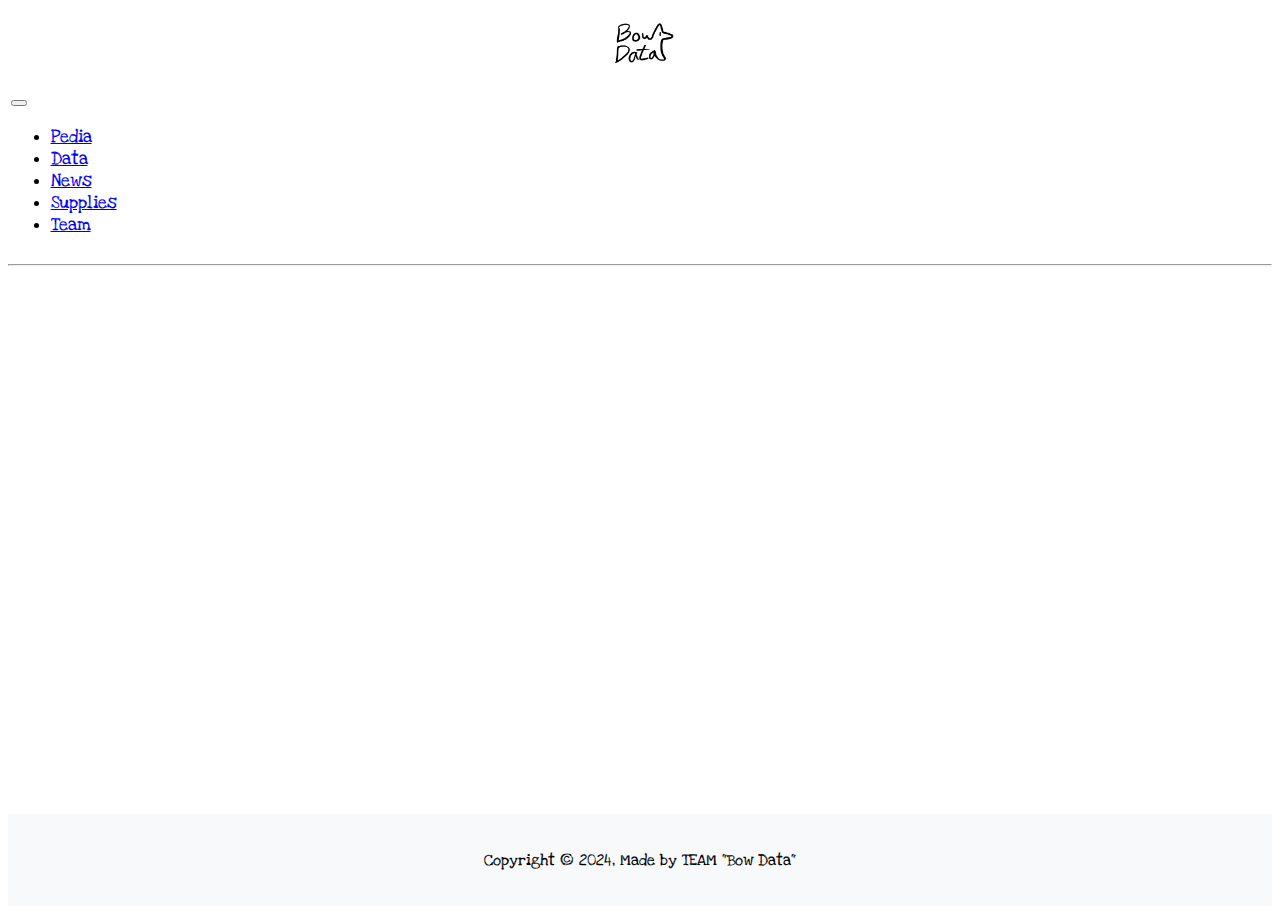
==== index.html @ 85f36483 "수정한수정파일" ====
<!DOCTYPE html>
<html lang="en">

<head>
  <meta charset="UTF-8">
  <meta http-equiv="X-UA-Compatible" content="IE=edge">
  <meta name="viewport" content="width=device-width, initial-scale=1.0">
  <title>Bow Data</title>
  <link href="https://cdn.jsdelivr.net/npm/bootstrap@5.0.1/dist/css/bootstrap.min.css" rel="stylesheet"
    integrity="sha384-+0n0xVW2eSR5OomGNYDnhzAbDsOXxcvSN1TPprVMTNDbiYZCxYbOOl7+AMvyTG2x" crossorigin="anonymous">
  <link rel="stylesheet" href="/index-style.css">
  <script src="/slideshow.js"></script>
  <link rel="preconnect" href="https://fonts.googleapis.com">
  <link rel="preconnect" href="https://fonts.gstatic.com" crossorigin>
  <link href="https://fonts.googleapis.com/css2?family=Love+Ya+Like+A+Sister&display=swap" rel="stylesheet">
</head>

<body>
  <header>
    <nav class="navbar navbar-light bg-white" style="padding: 0.5%;">
      <div class="container" style="display: block; text-align: center;">
        <a class='navbar-brand' href='/'>
          <img src="/img/bowdatalogo.png" alt="bowdatalogo" width="90">
        </a>
      </div>
    </nav>
    <nav class="navbar navbar-expand-lg navbar-light bg-white" style="padding: 0.2%;">
      <div class="container-fluid">
        <button class="navbar-toggler" type="button" data-bs-toggle="collapse"
          data-bs-target="#navbarSupportedContent" aria-controls="navbarSupportedContent" aria-expanded="false"
          aria-label="Toggle navigation">
          <span class="navbar-toggler-icon"></span>
        </button>
        <div class="collapse navbar-collapse" id="navbarSupportedContent"
          style="font-family: 'Love Ya Like A Sister', cursive; font-size: 1.1em;">
          <ul class="navbar-nav justify-content-center" style="width: 100%;">
            <li class="nav-item">
              <a aria-current='page' class='nav-link active' href='pedia.html'>Pedia</a> <!-- 견종별 소개 및 특징 설명하는 페이지 -->
            </li>
            <li class="nav-item">
              <a aria-current='page' class='nav-link active' href='data.html'>Data</a> <!-- 강아지 관련 상식 페이지 -->
            </li>
            <li class="nav-item">
              <a aria-current='page' class='nav-link active' href='news.html'>News</a> <!-- 강아지 관련 뉴스 페이지 -->
            </li>
            <li class="nav-item">
              <a aria-current='page' class='nav-link active' href='supplies.html'>Supplies</a> <!-- 강아지 용품 추천 페이지 -->
            </li>
            <li class="nav-item">
              <a aria-current='page' class='nav-link active' href='team.html'>Team</a> <!-- 팀 프로젝트 및 팀원 소개 페이지-->
            </li>
          </ul>
        </div>
      </div>
    </nav>
    <hr>
  </header>

  <section id="index-main">
    <div class="container">
      <div class="slideshow-container">
        <div class="mySlides fade">
          <img src="/img/homehome.png" class="img-fluid">
          <div class="main-text">
            <h1>Bow Data</h1>
            <hr>
            <p>Bow Data에서는 강아지의 종류 및 특징, 관련 상식, 최신 뉴스, 강아지 용품 추천 등 강아지와 관련된 유용한 정보들을 제공합니다.</p>
            <p>Pedia, Data, News, Supplies, Team 페이지가 있습니다.</p>
            <hr class="diff">
          </div>
        </div>
        <div class="mySlides fade">
          <img src="/img/pediahome.jpg" class="img-fluid">
          <div class="main-text">
            <h1>Pedia </h1>
            <hr>
            <p>강아지의 종류를 소개하고 특징에 대해 설명하는 페이지입니다.</p>
            <p>강아지라는 종에 관한 다양한 정보를 얻을 수 있습니다.</p>
            <hr class="diff">
          </div>
        </div>
        <div class="mySlides fade">
          <img src="/img/datahome.png" class="img-fluid">
          <div class="main-text">
            <h1>Data </h1>
            <hr>
            <p>강아지와 관련된 상식에 대해 설명하는 페이지입니다.</p>
            <p>강아지를 키우거나 함께 있을 때 유용할 정보들을 얻을 수 있습니다.</p>
            <hr class="diff">
          </div>
        </div>
        <div class="mySlides fade">
          <img src="/img/newshome.png" class="img-fluid">
          <div class="main-text">
            <h1>News </h1>
            <hr>
            <p>강아지와 관련된 최신 뉴스를 알려주는 페이지입니다.</p>
            <p>요즘 이슈가 되고 있는 강아지 관련 뉴스는 어떤 것들이 있는지 알 수 있습니다.</p>
            <hr class="diff">
          </div>
        </div>
        <div class="mySlides fade">
          <img src="/img/supplieshome.jpg" class="img-fluid">
          <div class="main-text">
            <h1>Supplies </h1>
            <hr>
            <p>강아지와 관련된 용품을 추천하는 페이지입니다.</p>
            <p>품질이 좋거나 기발하거나 유용하는 등 강아지와 관련된 용품들에 관한 정보를 얻을 수 있습니다.</p>
            <hr class="diff">
          </div>
        </div>
        <div class="mySlides fade">
          <img src="/img/teamhome.png" class="img-fluid">
          <div class="main-text">
            <h1>Team </h1>
            <hr>
            <p>팀 Bow Data와 그 팀원들에 대해 소개하는 페이지입니다.</p>
            <p>팀 프로젝트에서 각 팀원들이 맡은 역할과 관련 정보들, 프로젝트 진행 흐름 등을 알 수 있습니다.</p>
            <hr class="diff">
          </div>
        </div>
      </div>
    </div>
  </section>

  <footer>
    <p>
      Copyright &copy; 2024, Made by TEAM "Bow Data"<br>
    </p>
  </footer>

  <script src="https://cdn.jsdelivr.net/npm/bootstrap@5.0.1/dist/js/bootstrap.bundle.min.js"
    integrity="sha384-gtEjrD/SeCtmISkJkNUaaKMoLD0//ElJ19smozuHV6z3Iehds+3Ulb9Bn9Plx0x4"
    crossorigin="anonymous"></script>
</body>

</html>
---- index-style.css ----
body {
  font-family: 'Love Ya Like A Sister', cursive;
}

.slideshow-container {
  position: relative;
  width: 100%;
  height: 500px;
  overflow: hidden;
}

.mySlides {
  display: block;
  position: absolute;
  width: 100%;
  height: 100%;
  left: 0;
  top: 0;
}

.fade {
  opacity: 0;
  transition: opacity 0.5s ease-in-out;
}

.fade.active {
  opacity: 1;
}

.mySlides.active {
  display: block;
  opacity: 1;
}

.main-text {
  position: absolute;
  top: 50%;
  left: 50%;
  transform: translate(-50%, -50%);
  text-align: center;
  color: #fff;
  width: 80%;
  max-width: 600px;
}

.main-text h1 {
  font-size: 2.5em;
}

.main-text p {
  font-size: 1.1em;
}

.mySlides img {
  width: 100%; 
  height: auto; 
}

footer {
  text-align: center;
  margin-top: 40px;
  padding: 20px 0;
  background-color: #f8f9fa;
}
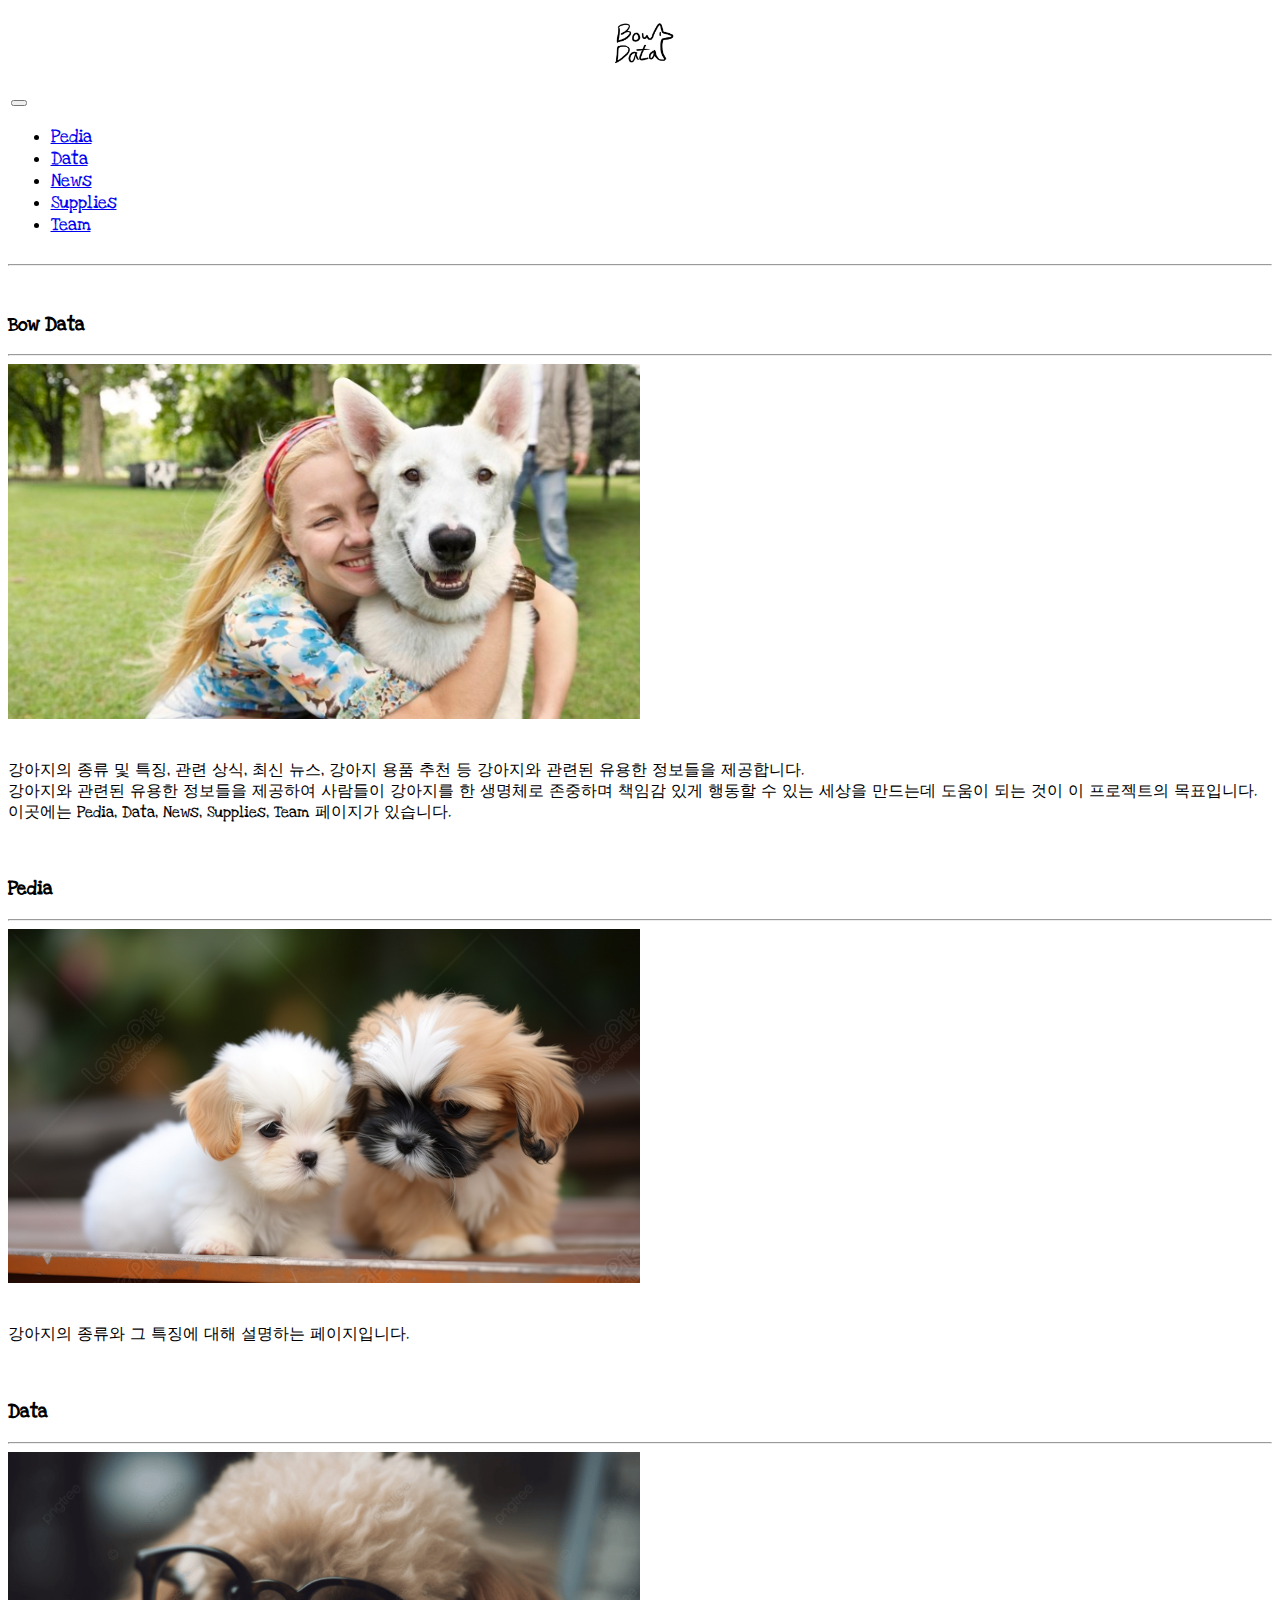
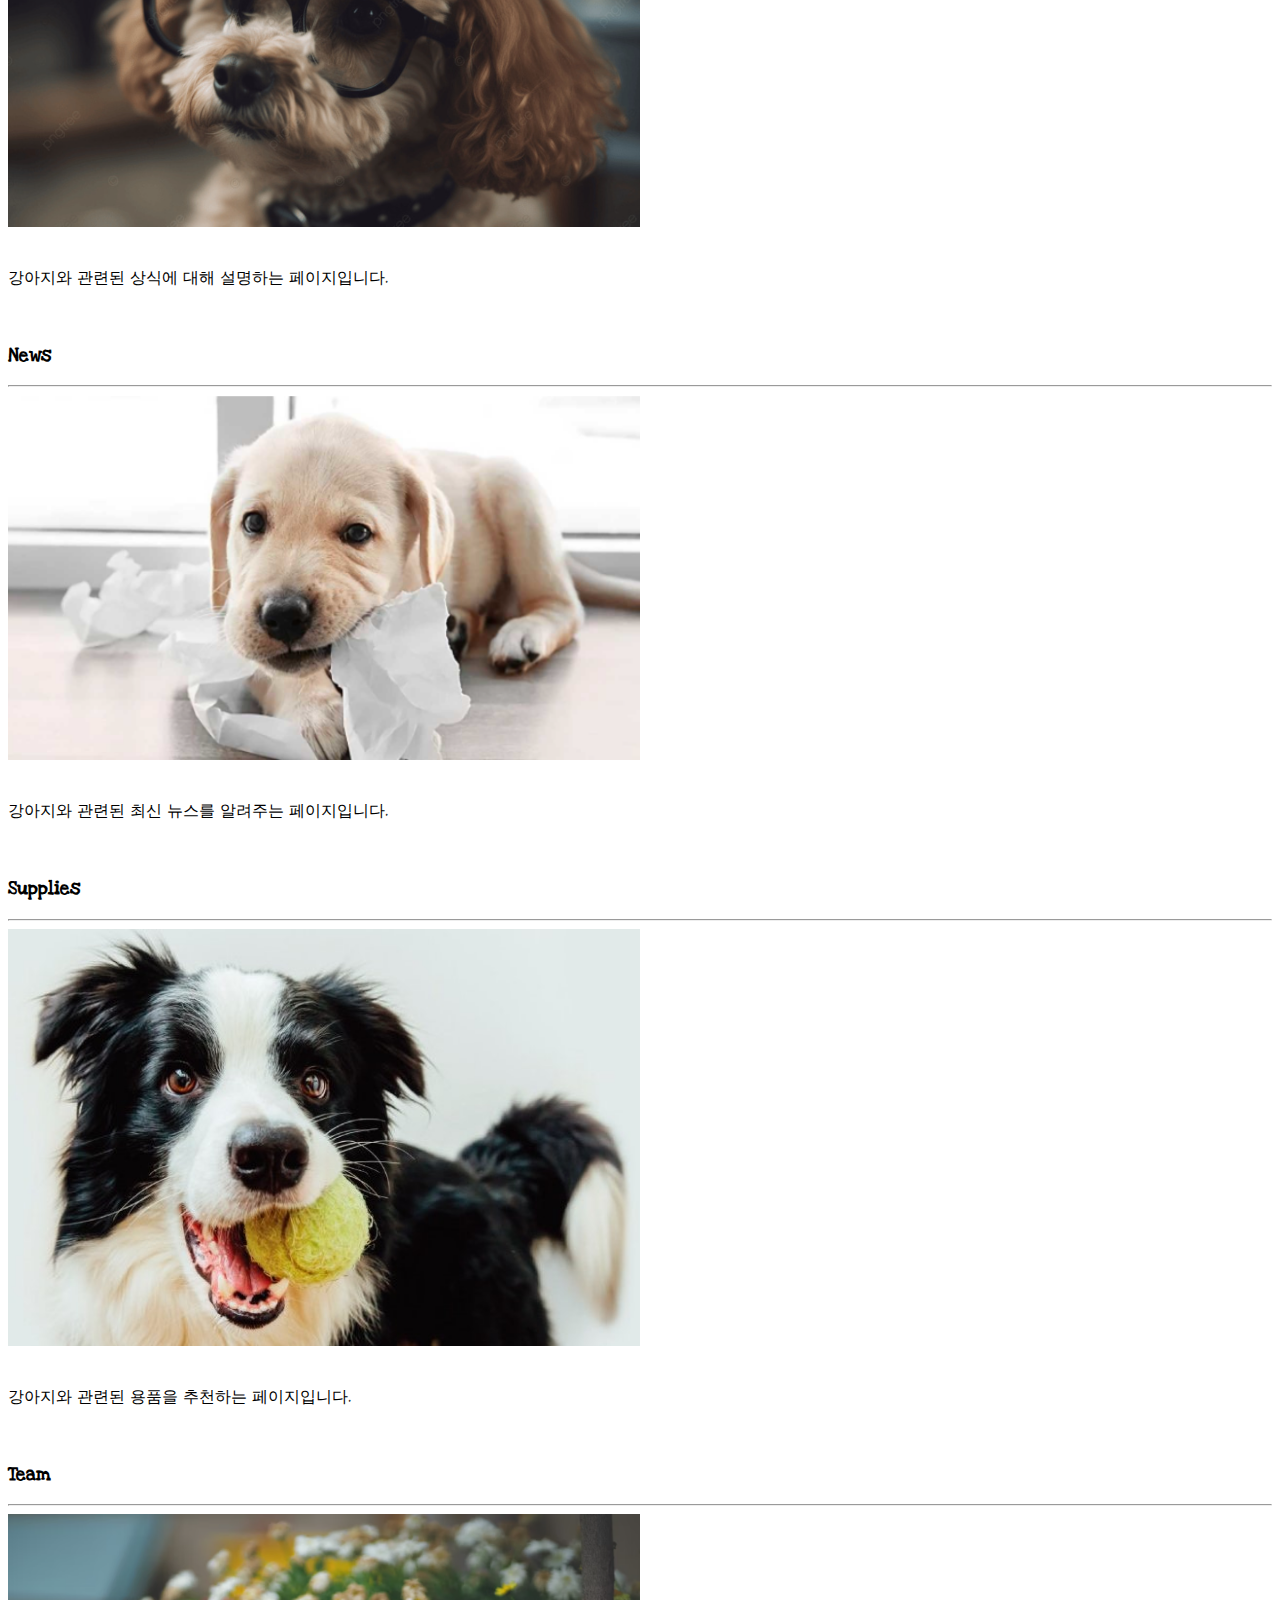
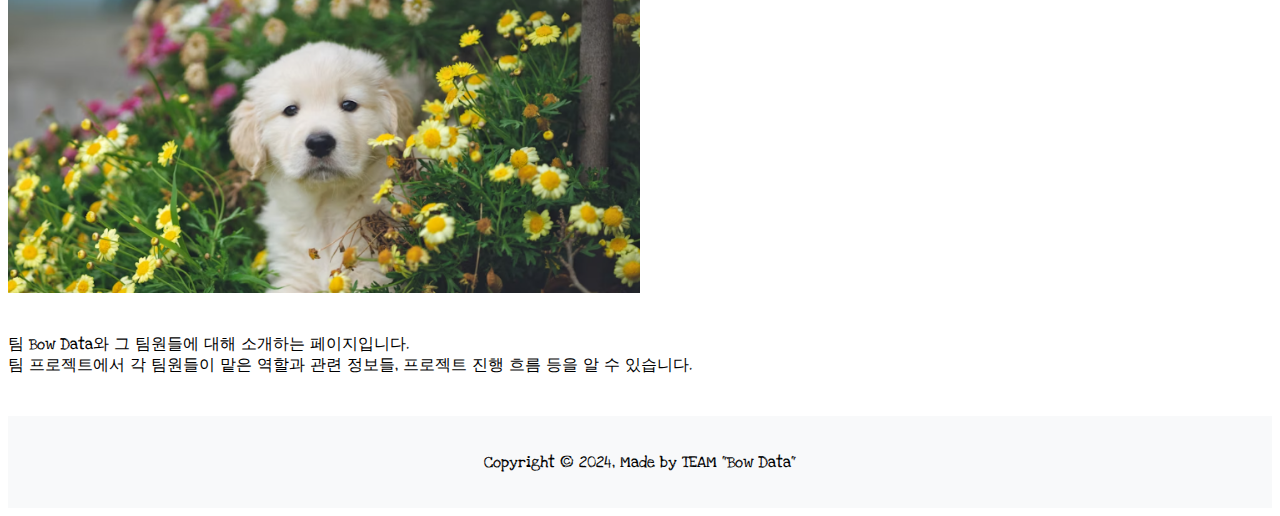
==== commit 41091f6a: "Co-authored-by: 박윤지 <gudrhkdvps07@users.noreply.github.com> Co-authored-by: hellovkd <hellovkd@users" ====
--- a/index.html
+++ b/index.html
@@ -8,8 +8,7 @@
   <title>Bow Data</title>
   <link href="https://cdn.jsdelivr.net/npm/bootstrap@5.0.1/dist/css/bootstrap.min.css" rel="stylesheet"
     integrity="sha384-+0n0xVW2eSR5OomGNYDnhzAbDsOXxcvSN1TPprVMTNDbiYZCxYbOOl7+AMvyTG2x" crossorigin="anonymous">
-  <link rel="stylesheet" href="/index-style.css">
-  <script src="/slideshow.js"></script>
+  <link rel="stylesheet" href="css/index-style.css">
   <link rel="preconnect" href="https://fonts.googleapis.com">
   <link rel="preconnect" href="https://fonts.gstatic.com" crossorigin>
   <link href="https://fonts.googleapis.com/css2?family=Love+Ya+Like+A+Sister&display=swap" rel="stylesheet">
@@ -56,82 +55,61 @@
     <hr>
   </header>
 
-  <section id="index-main">
-    <div class="container">
-      <div class="slideshow-container">
-        <div class="mySlides fade">
-          <img src="/img/homehome.png" class="img-fluid">
-          <div class="main-text">
-            <h1>Bow Data</h1>
-            <hr>
-            <p>Bow Data에서는 강아지의 종류 및 특징, 관련 상식, 최신 뉴스, 강아지 용품 추천 등 강아지와 관련된 유용한 정보들을 제공합니다.</p>
-            <p>Pedia, Data, News, Supplies, Team 페이지가 있습니다.</p>
-            <hr class="diff">
-          </div>
-        </div>
-        <div class="mySlides fade">
-          <img src="/img/pediahome.jpg" class="img-fluid">
-          <div class="main-text">
-            <h1>Pedia </h1>
-            <hr>
-            <p>강아지의 종류를 소개하고 특징에 대해 설명하는 페이지입니다.</p>
-            <p>강아지라는 종에 관한 다양한 정보를 얻을 수 있습니다.</p>
-            <hr class="diff">
-          </div>
-        </div>
-        <div class="mySlides fade">
-          <img src="/img/datahome.png" class="img-fluid">
-          <div class="main-text">
-            <h1>Data </h1>
-            <hr>
-            <p>강아지와 관련된 상식에 대해 설명하는 페이지입니다.</p>
-            <p>강아지를 키우거나 함께 있을 때 유용할 정보들을 얻을 수 있습니다.</p>
-            <hr class="diff">
-          </div>
-        </div>
-        <div class="mySlides fade">
-          <img src="/img/newshome.png" class="img-fluid">
-          <div class="main-text">
-            <h1>News </h1>
-            <hr>
-            <p>강아지와 관련된 최신 뉴스를 알려주는 페이지입니다.</p>
-            <p>요즘 이슈가 되고 있는 강아지 관련 뉴스는 어떤 것들이 있는지 알 수 있습니다.</p>
-            <hr class="diff">
-          </div>
-        </div>
-        <div class="mySlides fade">
-          <img src="/img/supplieshome.jpg" class="img-fluid">
-          <div class="main-text">
-            <h1>Supplies </h1>
-            <hr>
-            <p>강아지와 관련된 용품을 추천하는 페이지입니다.</p>
-            <p>품질이 좋거나 기발하거나 유용하는 등 강아지와 관련된 용품들에 관한 정보를 얻을 수 있습니다.</p>
-            <hr class="diff">
-          </div>
-        </div>
-        <div class="mySlides fade">
-          <img src="/img/teamhome.png" class="img-fluid">
-          <div class="main-text">
-            <h1>Team </h1>
-            <hr>
-            <p>팀 Bow Data와 그 팀원들에 대해 소개하는 페이지입니다.</p>
-            <p>팀 프로젝트에서 각 팀원들이 맡은 역할과 관련 정보들, 프로젝트 진행 흐름 등을 알 수 있습니다.</p>
-            <hr class="diff">
-          </div>
-        </div>
+  <body>
+    <section class="main">
+      <div class="container">
+        <br>
+
+        <h3>Bow Data</h3>
+        <hr />
+        <img src="/img/homehome.png" alt="Bow Data" width="50%" style="margin-bottom: 20px;" />
+        <p>강아지의 종류 및 특징, 관련 상식, 최신 뉴스, 강아지 용품 추천 등 강아지와 관련된 유용한 정보들을 제공합니다.
+        <br>
+        강아지와 관련된 유용한 정보들을 제공하여 사람들이 강아지를 한 생명체로 존중하며 책임감 있게 행동할 수 있는 세상을 만드는데 도움이 되는 것이 이 프로젝트의 목표입니다.
+        <br>
+        이곳에는 Pedia, Data, News, Supplies, Team 페이지가 있습니다.
+        </p>
+        <br>
+
+        <h3>Pedia</h3>
+        <hr />
+        <img src="/img/pediahome.jpg" alt="Pedia" width="50%" style="margin-bottom: 20px;" />
+        <p>강아지의 종류와 그 특징에 대해 설명하는 페이지입니다.</p>
+        <br>
+
+        <h3>Data</h3>
+        <hr />
+        <img src="/img/datahome.png" alt="Data" width="50%" style="margin-bottom: 20px;" />
+        <p>강아지와 관련된 상식에 대해 설명하는 페이지입니다.</p>
+        <br>
+
+        <h3>News</h3>
+        <hr />
+        <img src="/img/newshome.png" alt="News" width="50%" style="margin-bottom: 20px;" />
+        <p>강아지와 관련된 최신 뉴스를 알려주는 페이지입니다.</p>
+        <br>
+
+        <h3>Supplies</h3>
+        <hr />
+        <img src="/img/supplieshome.jpg" alt="Supplies" width="50%" style="margin-bottom: 20px;" />
+        <p>강아지와 관련된 용품을 추천하는 페이지입니다.</p>
+        <br>
+
+        <h3>Team</h3>
+        <hr />
+        <img src="/img/teamhome.png" alt="Team" width="50%" style="margin-bottom: 20px;" />
+        <p>팀 Bow Data와 그 팀원들에 대해 소개하는 페이지입니다.
+        <br>
+        팀 프로젝트에서 각 팀원들이 맡은 역할과 관련 정보들, 프로젝트 진행 흐름 등을 알 수 있습니다.
+        </p>
+
       </div>
-    </div>
-  </section>
+    </section>
 
-  <footer>
-    <p>
-      Copyright &copy; 2024, Made by TEAM "Bow Data"<br>
-    </p>
-  </footer>
+    <footer>
+      <p>Copyright &copy; 2024, Made by TEAM "Bow Data"<br></p>
+    </footer>
 
-  <script src="https://cdn.jsdelivr.net/npm/bootstrap@5.0.1/dist/js/bootstrap.bundle.min.js"
-    integrity="sha384-gtEjrD/SeCtmISkJkNUaaKMoLD0//ElJ19smozuHV6z3Iehds+3Ulb9Bn9Plx0x4"
-    crossorigin="anonymous"></script>
-</body>
-
+    <script src="https://cdn.jsdelivr.net/npm/bootstrap@5.0.1/dist/js/bootstrap.bundle.min.js" integrity="sha384-gtEjrD/SeCtmISkJkNUaaKMoLD0//ElJ19smozuHV6z3Iehds+3Ulb9Bn9Plx0x4" crossorigin="anonymous"></script>
+  </body>
 </html>--- a/css/index-style.css
+++ b/css/index-style.css
@@ -0,0 +1,10 @@
+body {
+  font-family: 'Love Ya Like A Sister', cursive;
+}
+
+footer {
+  text-align: center;
+  margin-top: 40px;
+  padding: 20px 0;
+  background-color: #f8f9fa;
+}
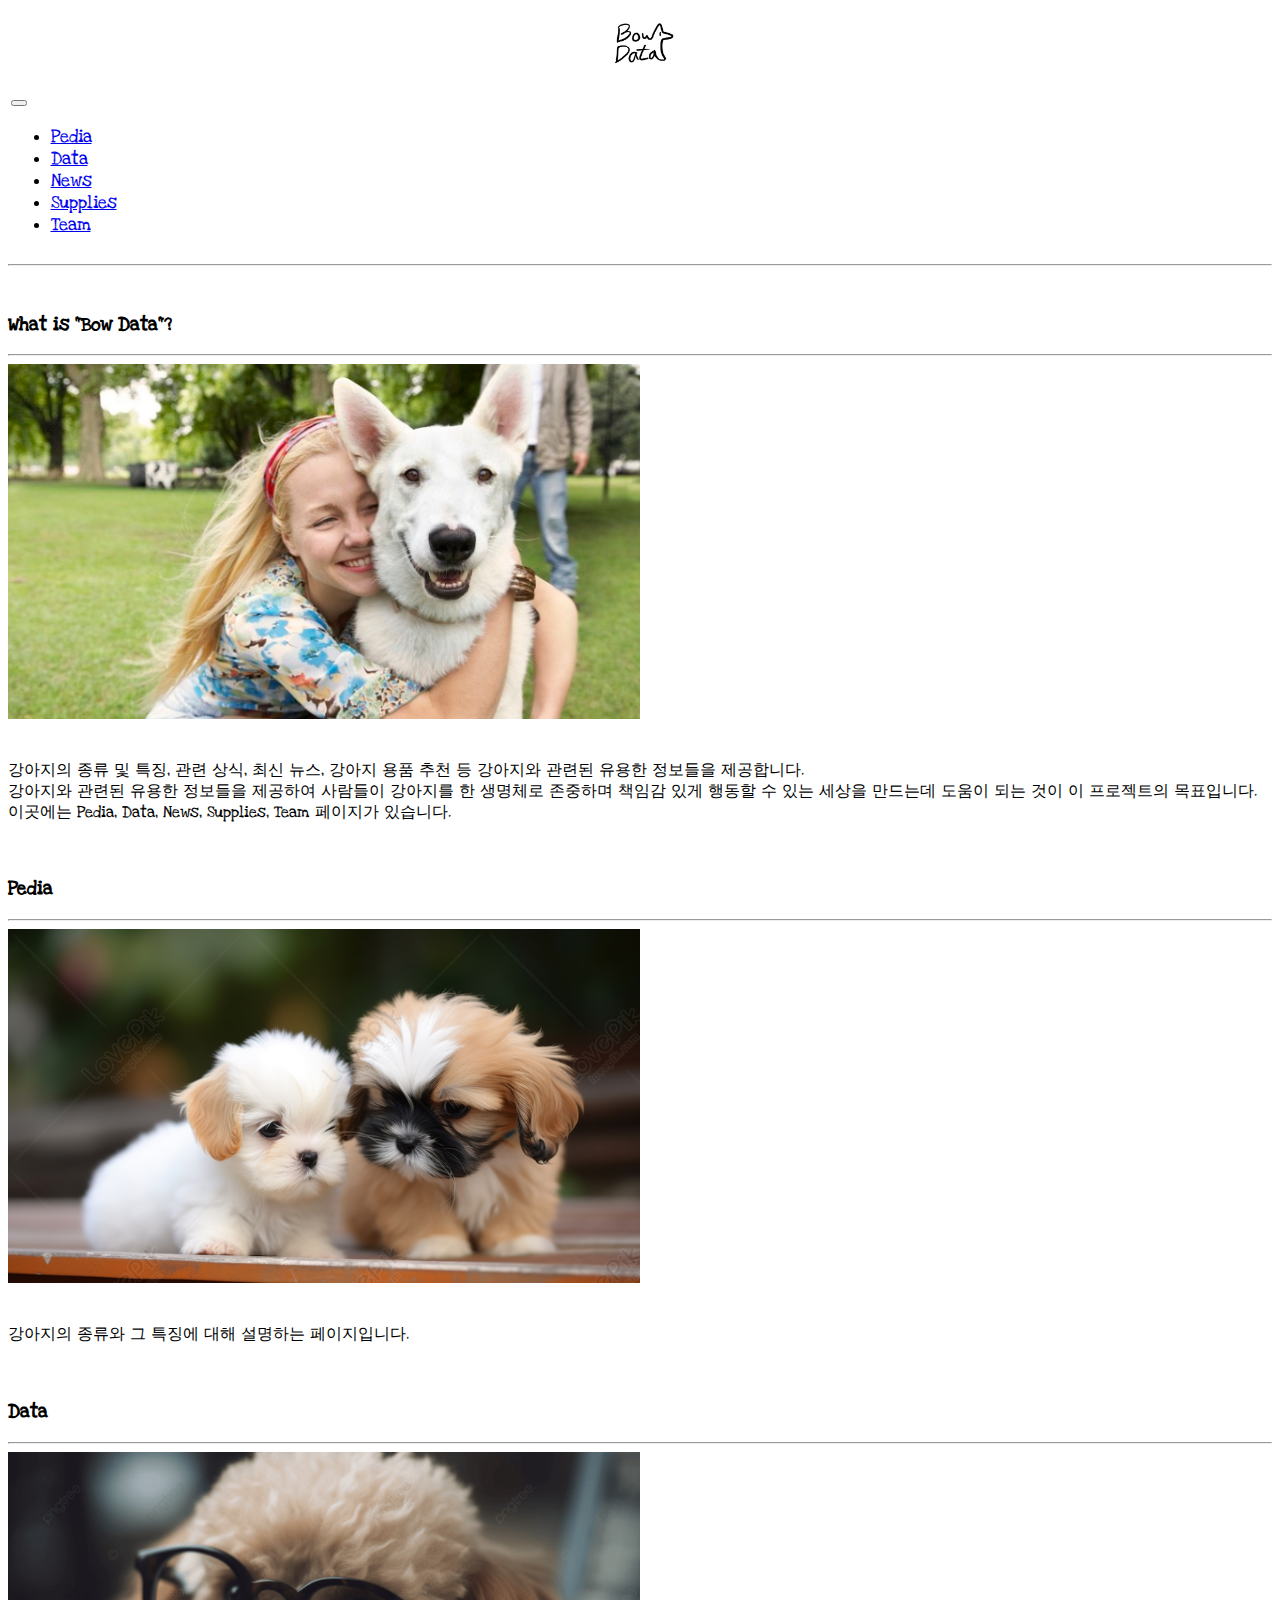
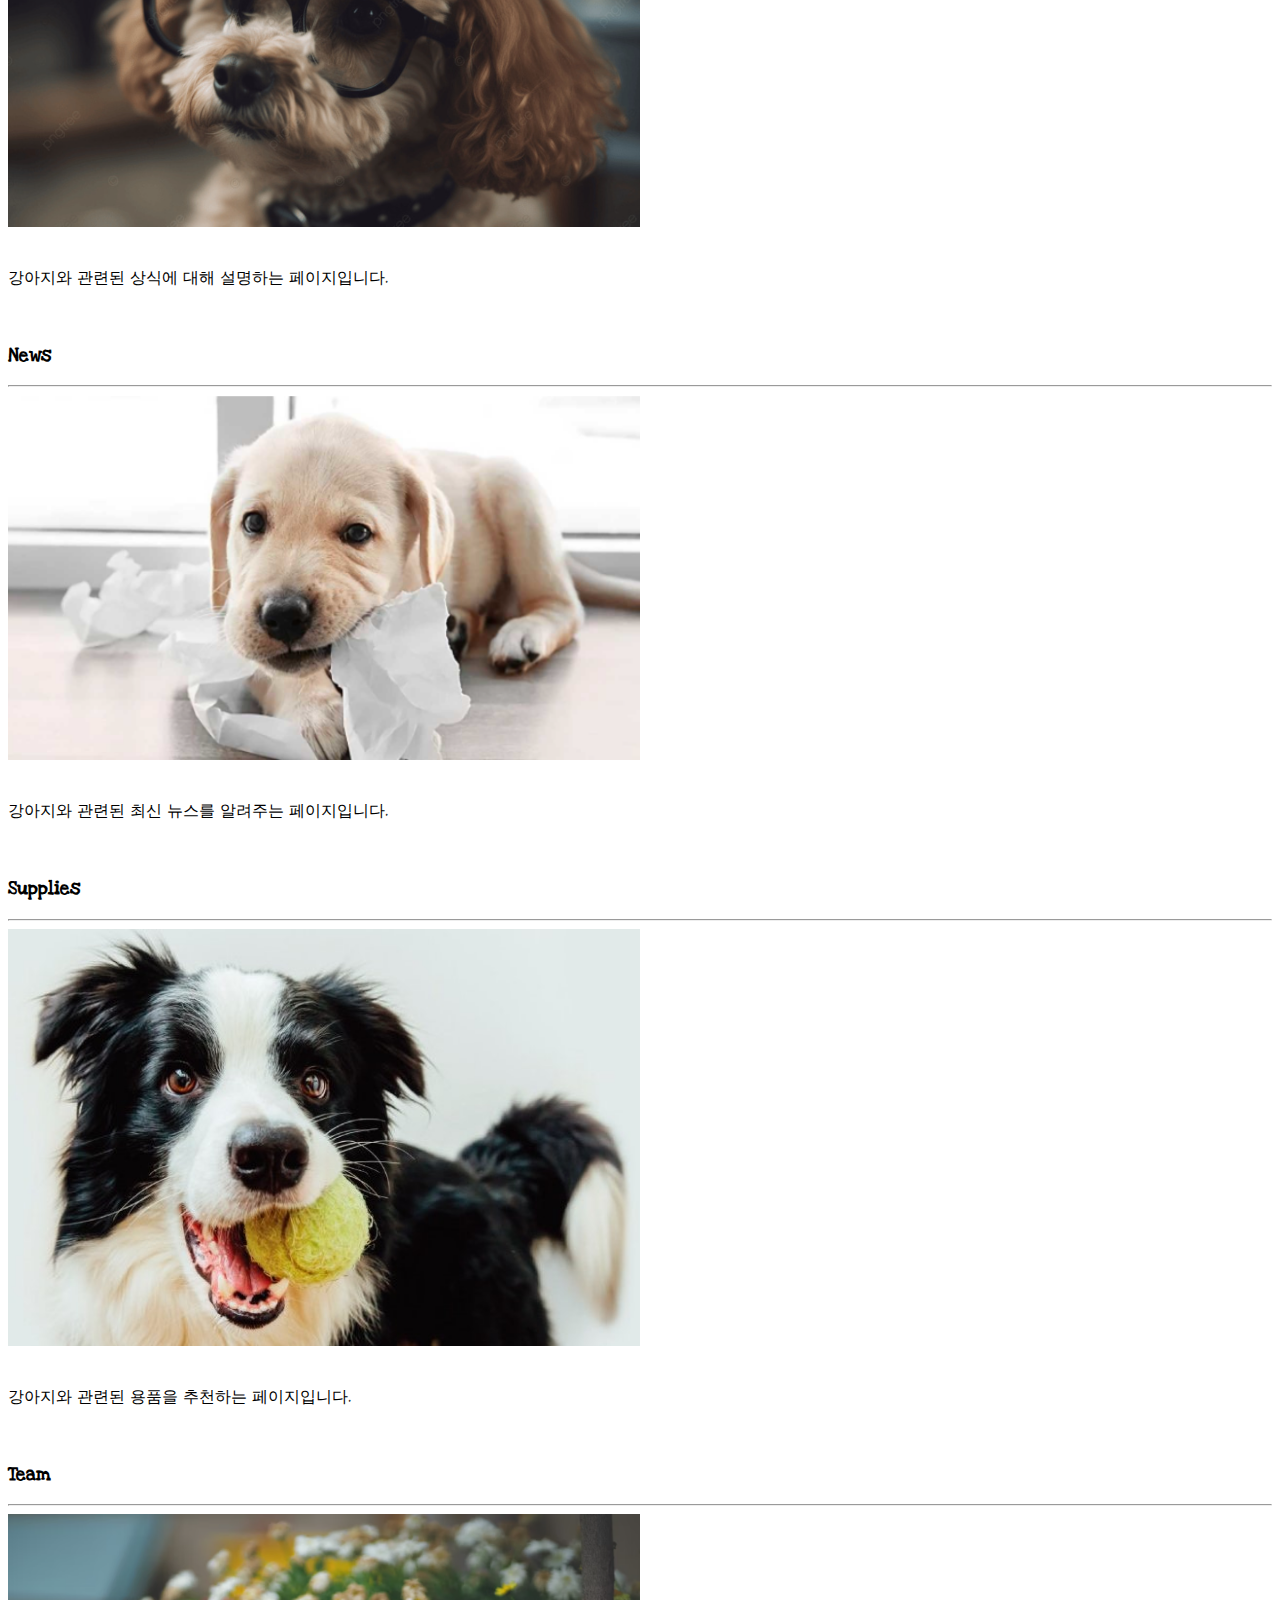
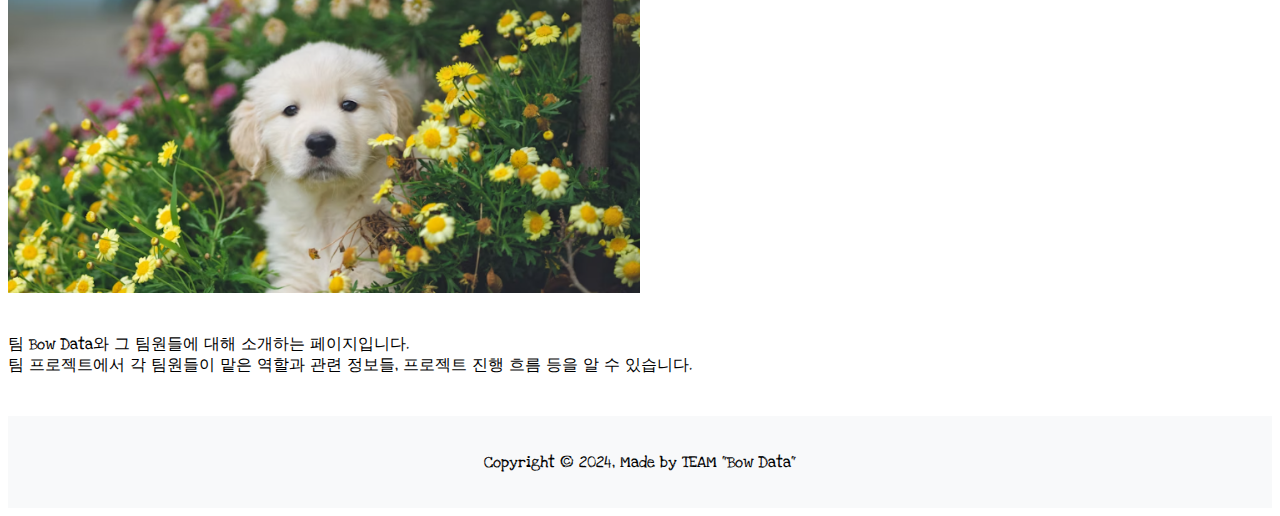
==== commit 75d5b2d6: "Co-authored-by: 박윤지 <gudrhkdvps07@users.noreply.github.com>" ====
--- a/index.html
+++ b/index.html
@@ -60,7 +60,7 @@
       <div class="container">
         <br>
 
-        <h3>Bow Data</h3>
+        <h3>What is "Bow Data"?</h3>
         <hr />
         <img src="/img/homehome.png" alt="Bow Data" width="50%" style="margin-bottom: 20px;" />
         <p>강아지의 종류 및 특징, 관련 상식, 최신 뉴스, 강아지 용품 추천 등 강아지와 관련된 유용한 정보들을 제공합니다.
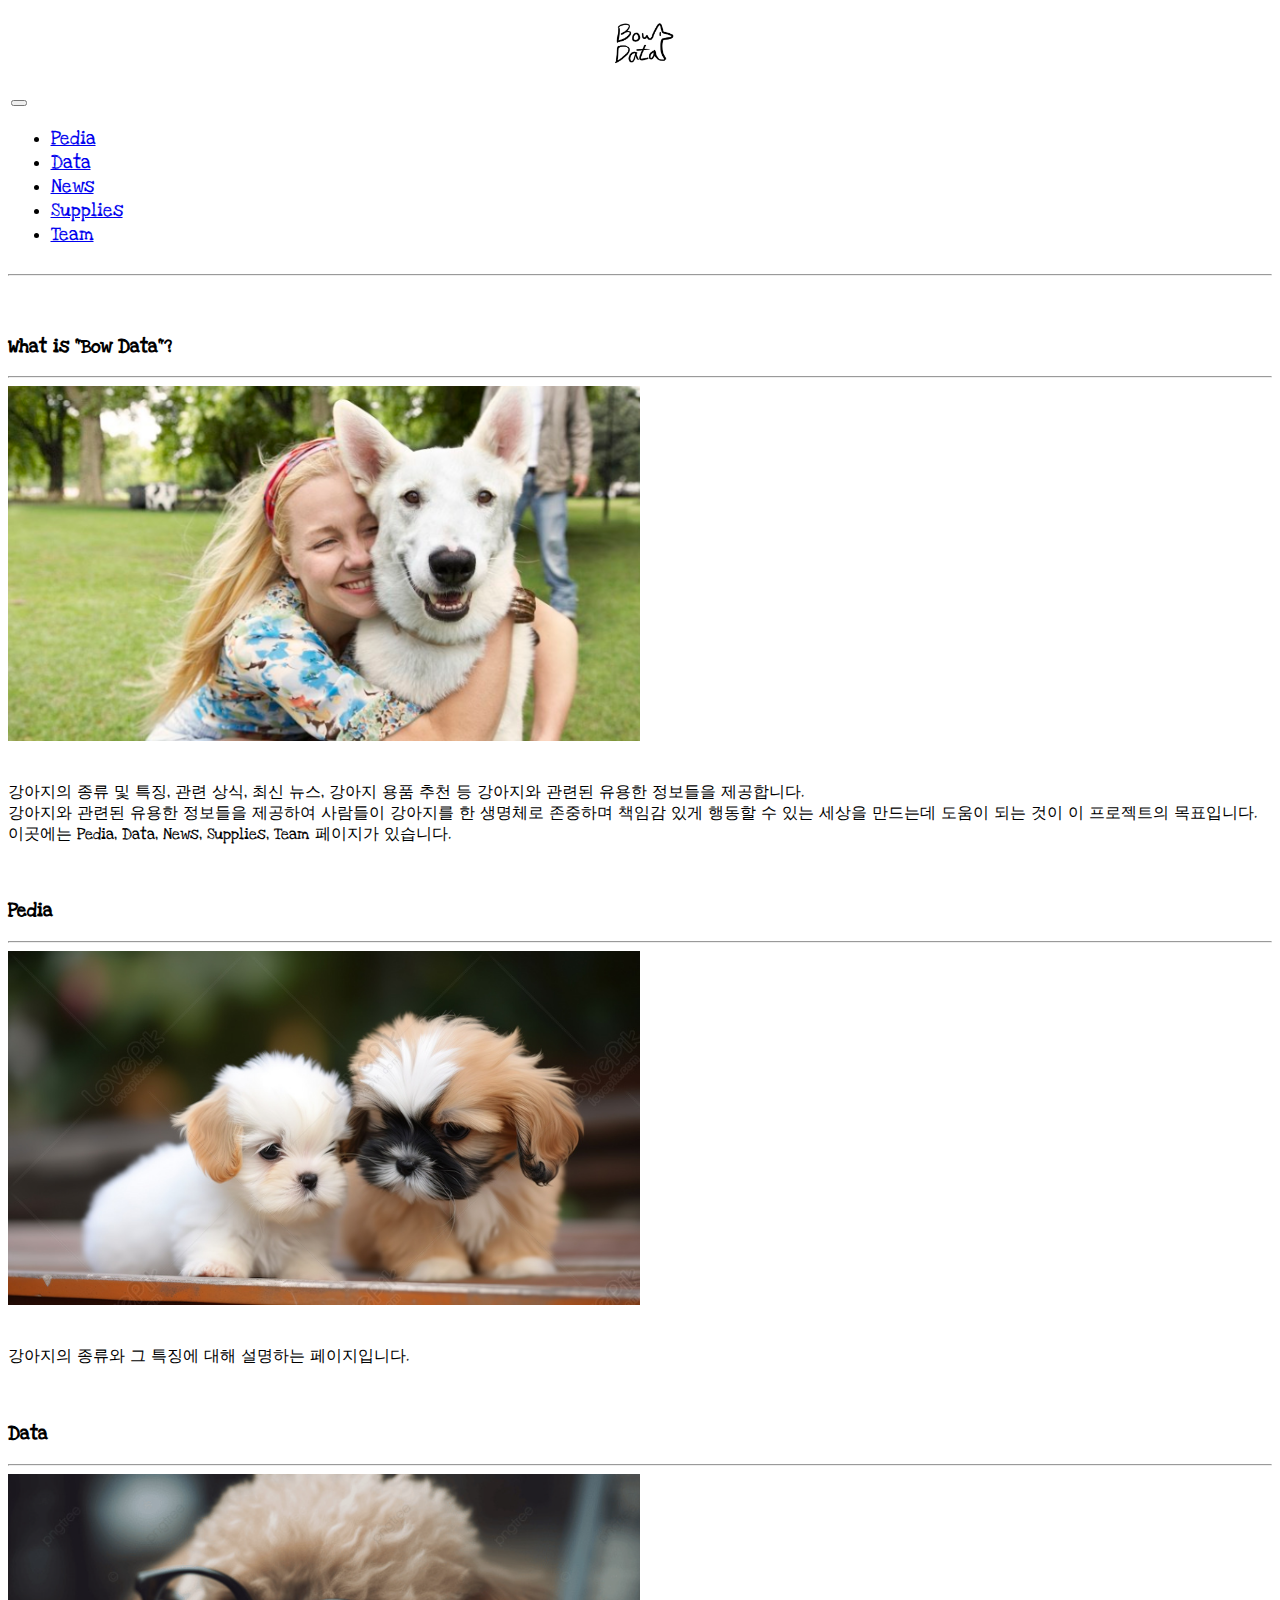
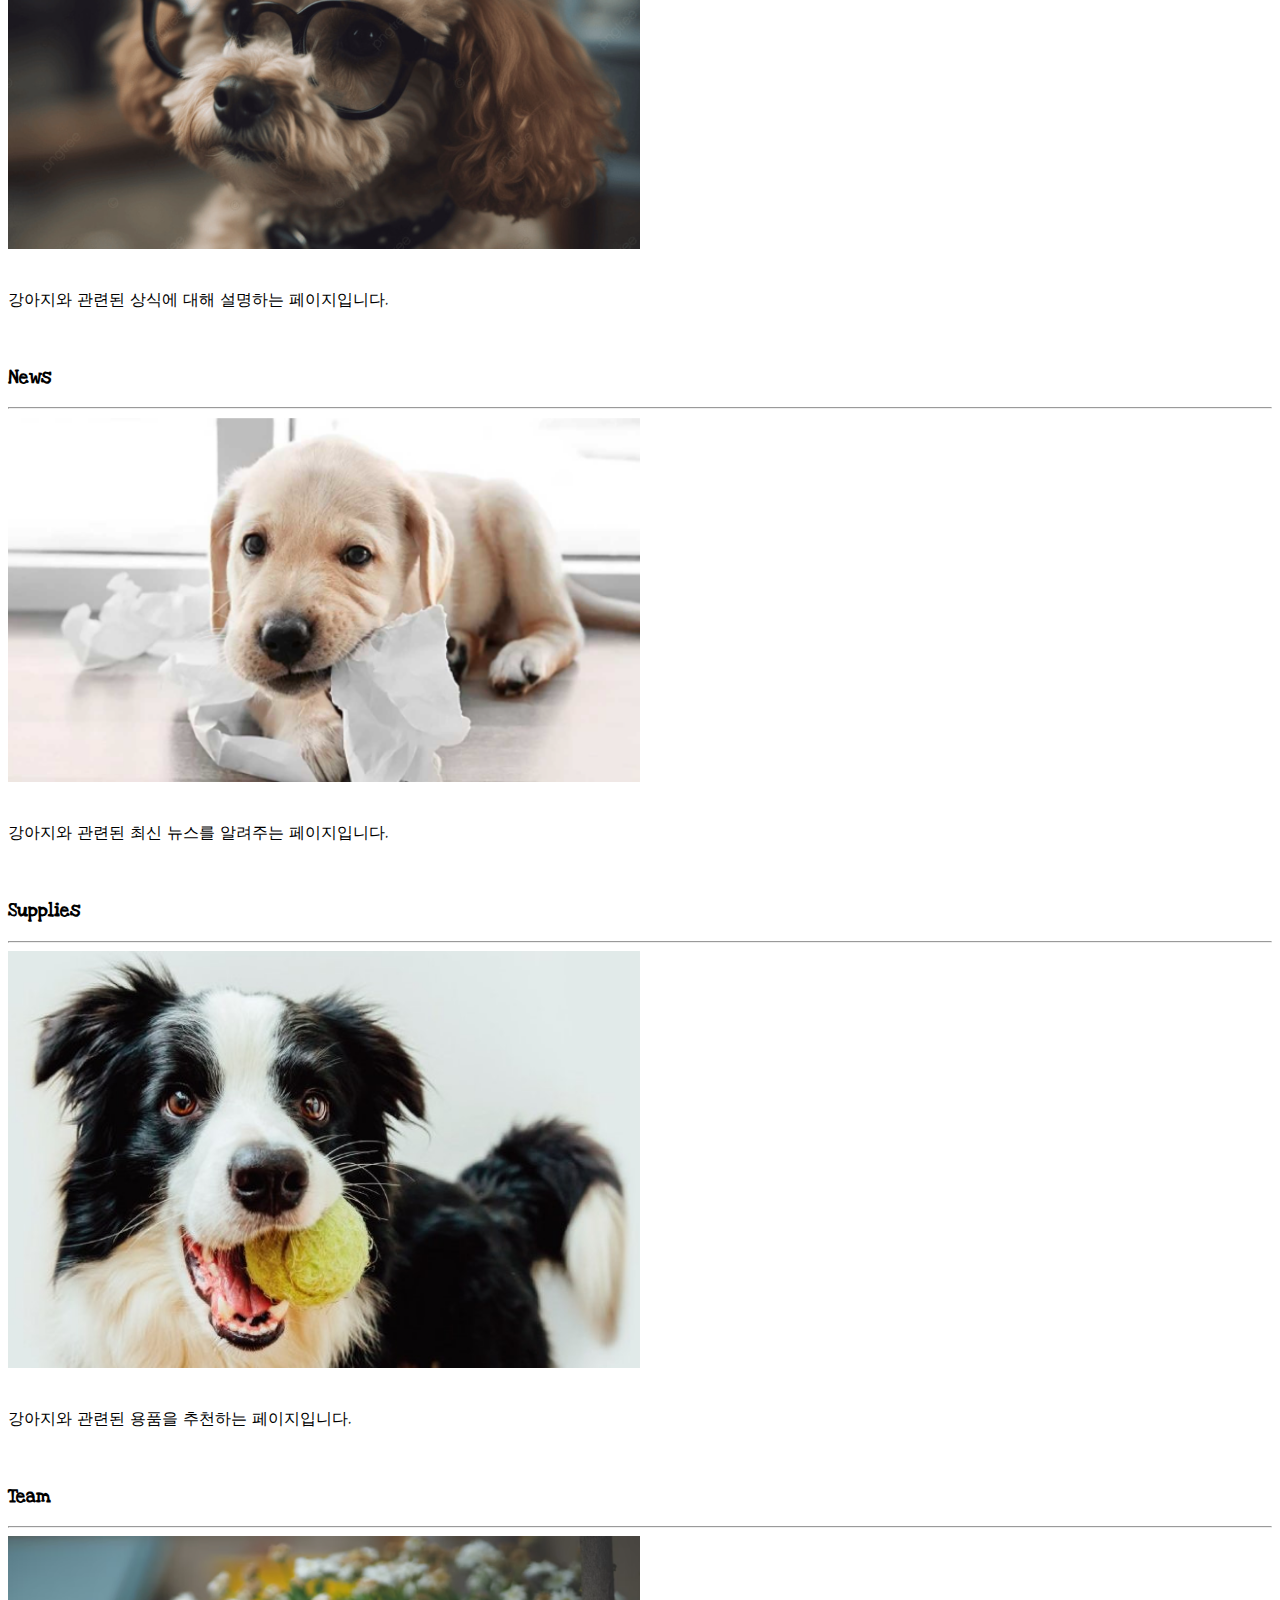
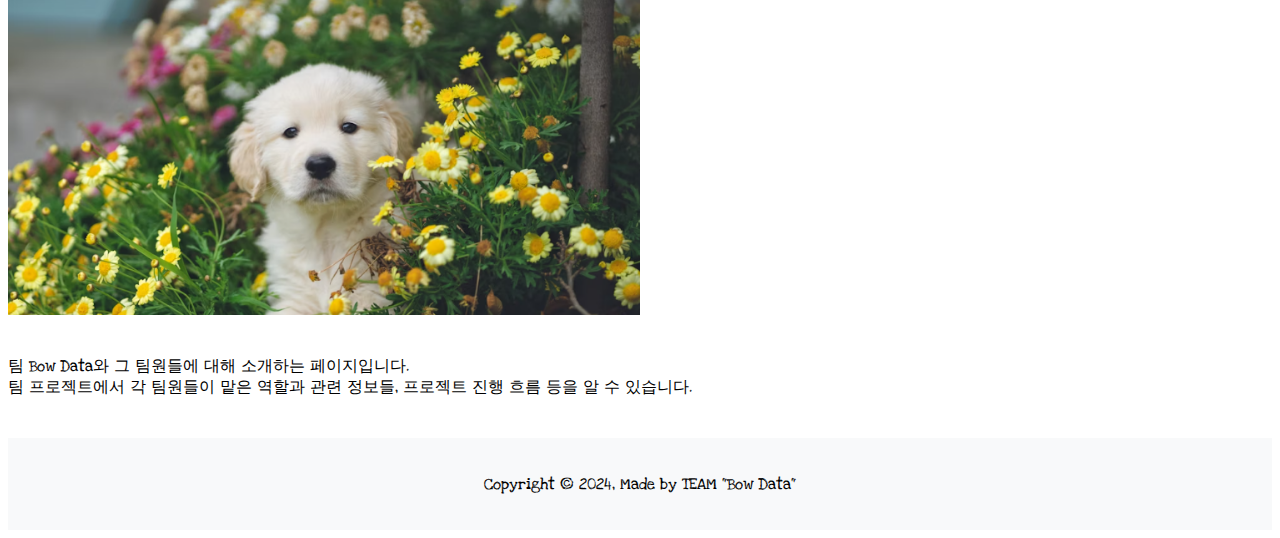
==== commit bf719c94: "Somang7" ====
--- a/index.html
+++ b/index.html
@@ -25,13 +25,10 @@
     </nav>
     <nav class="navbar navbar-expand-lg navbar-light bg-white" style="padding: 0.2%;">
       <div class="container-fluid">
-        <button class="navbar-toggler" type="button" data-bs-toggle="collapse"
-          data-bs-target="#navbarSupportedContent" aria-controls="navbarSupportedContent" aria-expanded="false"
-          aria-label="Toggle navigation">
+        <button class="navbar-toggler" type="button" data-bs-toggle="collapse" data-bs-target="#navbarSupportedContent" aria-controls="navbarSupportedContent" aria-expanded="false" aria-label="Toggle navigation">
           <span class="navbar-toggler-icon"></span>
         </button>
-        <div class="collapse navbar-collapse" id="navbarSupportedContent"
-          style="font-family: 'Love Ya Like A Sister', cursive; font-size: 1.1em;">
+        <div class="collapse navbar-collapse" id="navbarSupportedContent" style="font-family: 'Love Ya Like A Sister', cursive; font-size: 1.1em;">
           <ul class="navbar-nav justify-content-center" style="width: 100%;">
             <li class="nav-item">
               <a aria-current='page' class='nav-link active' href='pedia.html'>Pedia</a> <!-- 견종별 소개 및 특징 설명하는 페이지 -->
@@ -55,61 +52,62 @@
     <hr>
   </header>
 
-  <body>
-    <section class="main">
-      <div class="container">
-        <br>
 
-        <h3>What is "Bow Data"?</h3>
-        <hr />
-        <img src="/img/homehome.png" alt="Bow Data" width="50%" style="margin-bottom: 20px;" />
-        <p>강아지의 종류 및 특징, 관련 상식, 최신 뉴스, 강아지 용품 추천 등 강아지와 관련된 유용한 정보들을 제공합니다.
-        <br>
-        강아지와 관련된 유용한 정보들을 제공하여 사람들이 강아지를 한 생명체로 존중하며 책임감 있게 행동할 수 있는 세상을 만드는데 도움이 되는 것이 이 프로젝트의 목표입니다.
-        <br>
-        이곳에는 Pedia, Data, News, Supplies, Team 페이지가 있습니다.
-        </p>
-        <br>
+  <section class="main">
+    <div class="container">
+      <br>
 
-        <h3>Pedia</h3>
-        <hr />
-        <img src="/img/pediahome.jpg" alt="Pedia" width="50%" style="margin-bottom: 20px;" />
-        <p>강아지의 종류와 그 특징에 대해 설명하는 페이지입니다.</p>
-        <br>
+      <h3>What is "Bow Data"?</h3>
+      <hr />
+      <img src="/img/homehome.png" alt="Bow Data" width="50%" style="margin-bottom: 20px;" />
+      <p>강아지의 종류 및 특징, 관련 상식, 최신 뉴스, 강아지 용품 추천 등 강아지와 관련된 유용한 정보들을 제공합니다.
+      <br>
+      강아지와 관련된 유용한 정보들을 제공하여 사람들이 강아지를 한 생명체로 존중하며 책임감 있게 행동할 수 있는 세상을 만드는데 도움이 되는 것이 이 프로젝트의 목표입니다.
+      <br>
+      이곳에는 Pedia, Data, News, Supplies, Team 페이지가 있습니다.
+      </p>
+      <br>
 
-        <h3>Data</h3>
-        <hr />
-        <img src="/img/datahome.png" alt="Data" width="50%" style="margin-bottom: 20px;" />
-        <p>강아지와 관련된 상식에 대해 설명하는 페이지입니다.</p>
-        <br>
+      <h3>Pedia</h3>
+      <hr />
+      <img src="/img/pediahome.jpg" alt="Pedia" width="50%" style="margin-bottom: 20px;" />
+      <p>강아지의 종류와 그 특징에 대해 설명하는 페이지입니다.</p>
+      <br>
 
-        <h3>News</h3>
-        <hr />
-        <img src="/img/newshome.png" alt="News" width="50%" style="margin-bottom: 20px;" />
-        <p>강아지와 관련된 최신 뉴스를 알려주는 페이지입니다.</p>
-        <br>
+      <h3>Data</h3>
+      <hr />
+      <img src="/img/datahome.png" alt="Data" width="50%" style="margin-bottom: 20px;" />
+      <p>강아지와 관련된 상식에 대해 설명하는 페이지입니다.</p>
+      <br>
 
-        <h3>Supplies</h3>
-        <hr />
-        <img src="/img/supplieshome.jpg" alt="Supplies" width="50%" style="margin-bottom: 20px;" />
-        <p>강아지와 관련된 용품을 추천하는 페이지입니다.</p>
-        <br>
+      <h3>News</h3>
+      <hr />
+      <img src="/img/newshome.png" alt="News" width="50%" style="margin-bottom: 20px;" />
+      <p>강아지와 관련된 최신 뉴스를 알려주는 페이지입니다.</p>
+      <br>
 
-        <h3>Team</h3>
-        <hr />
-        <img src="/img/teamhome.png" alt="Team" width="50%" style="margin-bottom: 20px;" />
-        <p>팀 Bow Data와 그 팀원들에 대해 소개하는 페이지입니다.
-        <br>
-        팀 프로젝트에서 각 팀원들이 맡은 역할과 관련 정보들, 프로젝트 진행 흐름 등을 알 수 있습니다.
-        </p>
+      <h3>Supplies</h3>
+      <hr />
+      <img src="/img/supplieshome.jpg" alt="Supplies" width="50%" style="margin-bottom: 20px;" />
+      <p>강아지와 관련된 용품을 추천하는 페이지입니다.</p>
+      <br>
 
-      </div>
-    </section>
+      <h3>Team</h3>
+      <hr />
+      <img src="/img/teamhome.png" alt="Team" width="50%" style="margin-bottom: 20px;" />
+      <p>팀 Bow Data와 그 팀원들에 대해 소개하는 페이지입니다.
+      <br>
+      팀 프로젝트에서 각 팀원들이 맡은 역할과 관련 정보들, 프로젝트 진행 흐름 등을 알 수 있습니다.
+      </p>
 
-    <footer>
-      <p>Copyright &copy; 2024, Made by TEAM "Bow Data"<br></p>
-    </footer>
+    </div>
+  </section>
 
-    <script src="https://cdn.jsdelivr.net/npm/bootstrap@5.0.1/dist/js/bootstrap.bundle.min.js" integrity="sha384-gtEjrD/SeCtmISkJkNUaaKMoLD0//ElJ19smozuHV6z3Iehds+3Ulb9Bn9Plx0x4" crossorigin="anonymous"></script>
-  </body>
+  <footer>
+    <p>Copyright &copy; 2024, Made by TEAM "Bow Data"<br></p>
+  </footer>
+
+  <script src="https://cdn.jsdelivr.net/npm/bootstrap@5.0.1/dist/js/bootstrap.bundle.min.js" integrity="sha384-gtEjrD/SeCtmISkJkNUaaKMoLD0//ElJ19smozuHV6z3Iehds+3Ulb9Bn9Plx0x4" crossorigin="anonymous"></script>
+
+</body>
 </html>--- a/css/index-style.css
+++ b/css/index-style.css
@@ -1,5 +1,17 @@
 body {
   font-family: 'Love Ya Like A Sister', cursive;
+}
+
+header {
+  margin-bottom: 20px;
+}
+
+.navbar-brand img {
+  max-width: 100%;
+}
+
+.nav-link {
+  font-size: 1.1em;
 }
 
 footer {
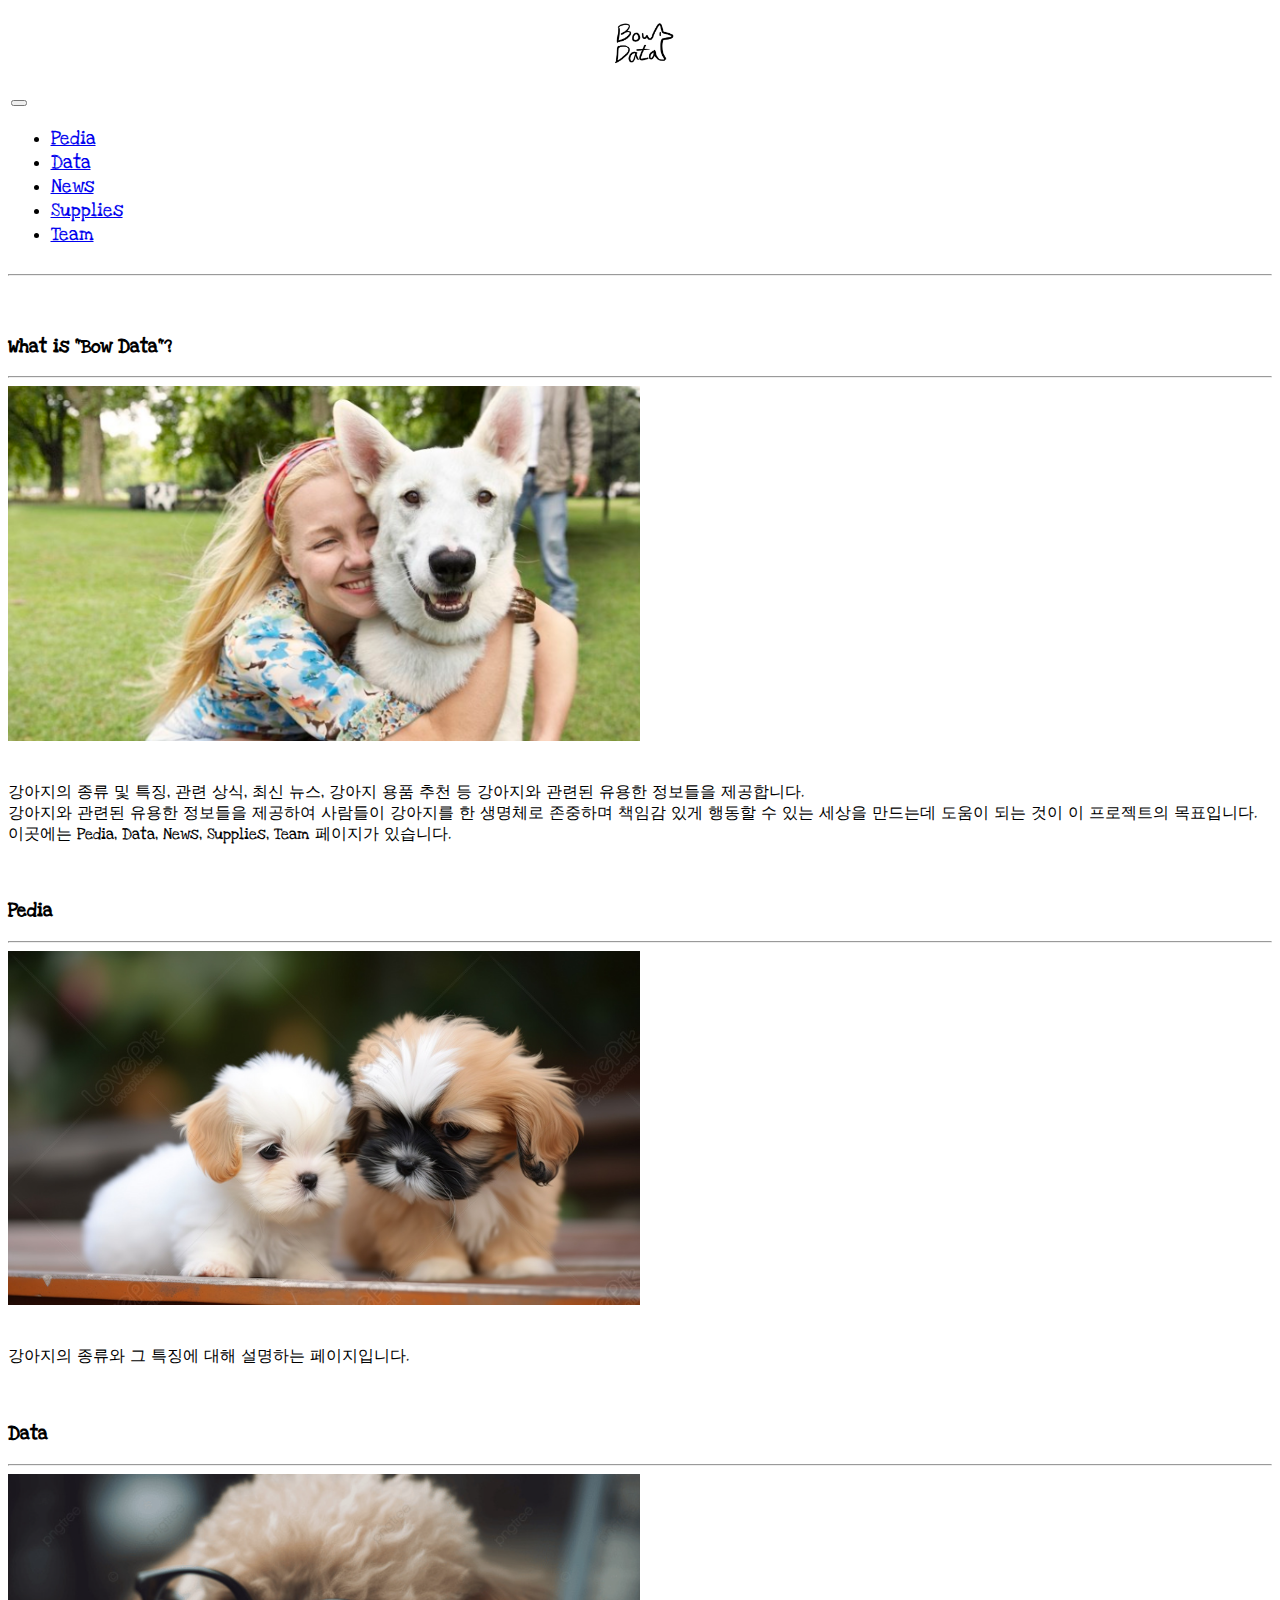
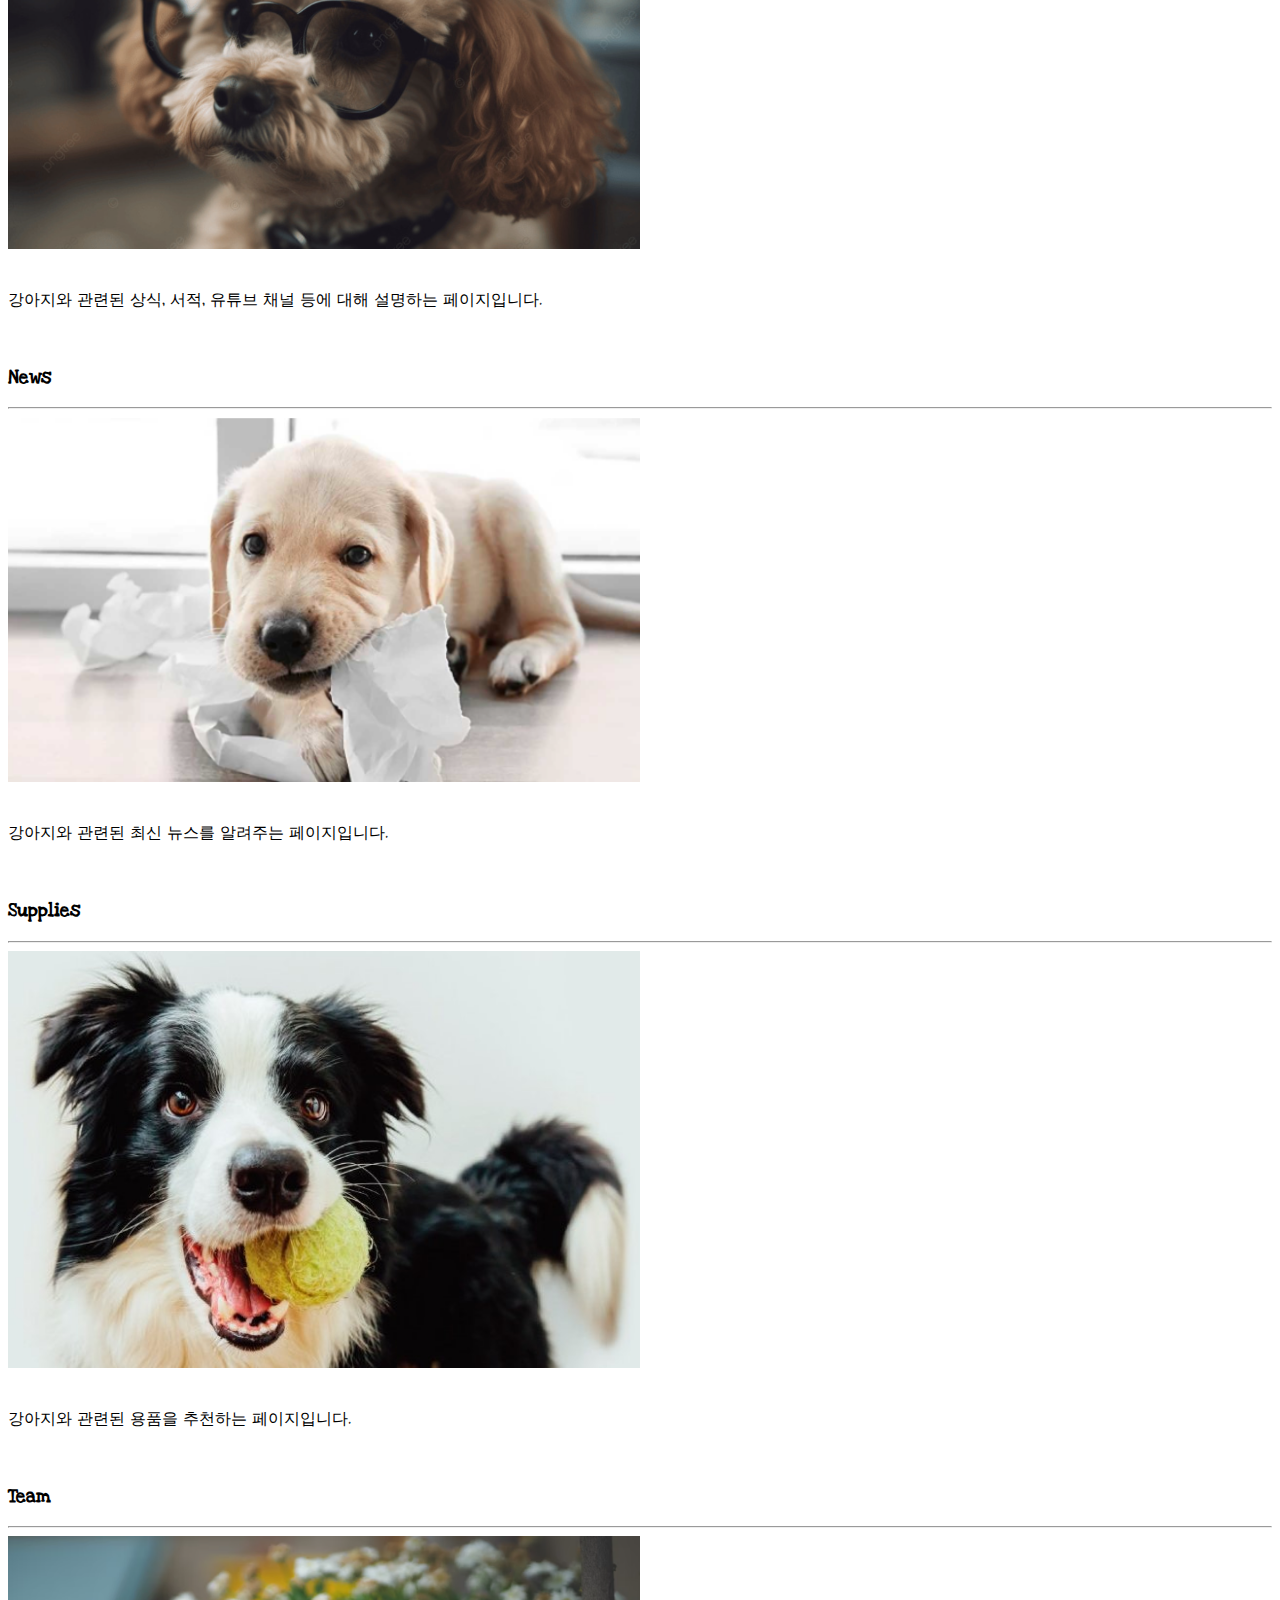
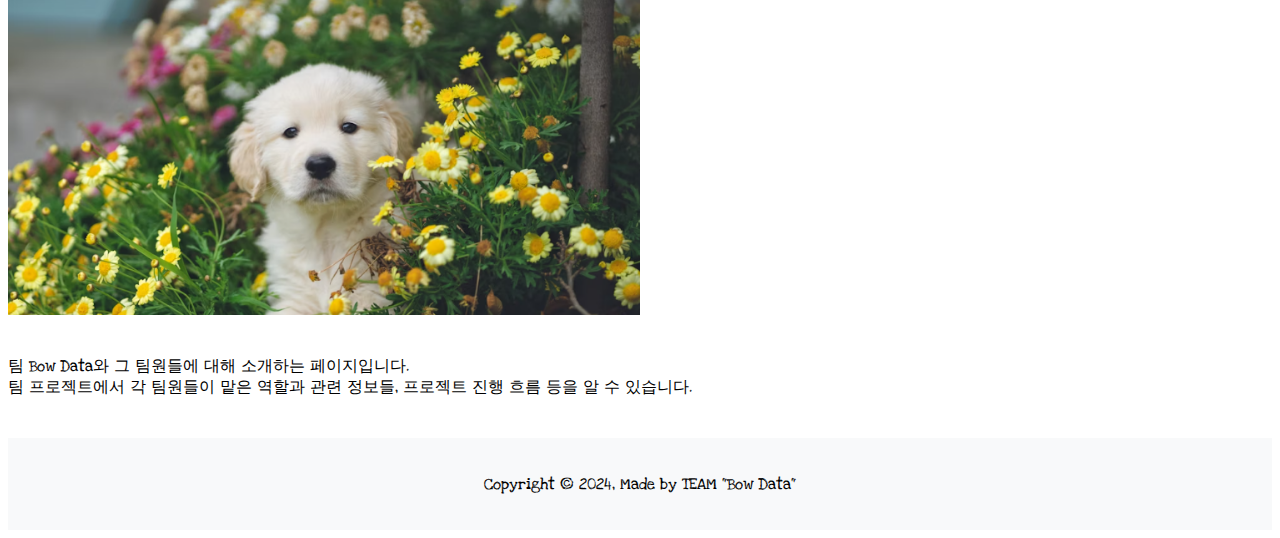
==== commit 48ffd764: "Co-authored-by: hybinn <hybinn@users.noreply.github.com> Co-authored-by: hellovkd <hellovkd@users.no" ====
--- a/index.html
+++ b/index.html
@@ -19,7 +19,7 @@
     <nav class="navbar navbar-light bg-white" style="padding: 0.5%;">
       <div class="container" style="display: block; text-align: center;">
         <a class='navbar-brand' href='/'>
-          <img src="/img/bowdatalogo.png" alt="bowdatalogo" width="90">
+          <img src="/img/bowdatalogo.jpg" alt="bowdatalogo" width="90">
         </a>
       </div>
     </nav>
@@ -59,7 +59,7 @@
 
       <h3>What is "Bow Data"?</h3>
       <hr />
-      <img src="/img/homehome.png" alt="Bow Data" width="50%" style="margin-bottom: 20px;" />
+      <img src="/img/homehome.jpg" alt="Bow Data" width="50%" style="margin-bottom: 20px;" />
       <p>강아지의 종류 및 특징, 관련 상식, 최신 뉴스, 강아지 용품 추천 등 강아지와 관련된 유용한 정보들을 제공합니다.
       <br>
       강아지와 관련된 유용한 정보들을 제공하여 사람들이 강아지를 한 생명체로 존중하며 책임감 있게 행동할 수 있는 세상을 만드는데 도움이 되는 것이 이 프로젝트의 목표입니다.
@@ -76,13 +76,13 @@
 
       <h3>Data</h3>
       <hr />
-      <img src="/img/datahome.png" alt="Data" width="50%" style="margin-bottom: 20px;" />
-      <p>강아지와 관련된 상식에 대해 설명하는 페이지입니다.</p>
+      <img src="/img/datahome.jpg" alt="Data" width="50%" style="margin-bottom: 20px;" />
+      <p>강아지와 관련된 상식, 서적, 유튜브 채널 등에 대해 설명하는 페이지입니다.</p>
       <br>
 
       <h3>News</h3>
       <hr />
-      <img src="/img/newshome.png" alt="News" width="50%" style="margin-bottom: 20px;" />
+      <img src="/img/newshome.jpg" alt="News" width="50%" style="margin-bottom: 20px;" />
       <p>강아지와 관련된 최신 뉴스를 알려주는 페이지입니다.</p>
       <br>
 
@@ -94,7 +94,7 @@
 
       <h3>Team</h3>
       <hr />
-      <img src="/img/teamhome.png" alt="Team" width="50%" style="margin-bottom: 20px;" />
+      <img src="/img/teamhome.jpg" alt="Team" width="50%" style="margin-bottom: 20px;" />
       <p>팀 Bow Data와 그 팀원들에 대해 소개하는 페이지입니다.
       <br>
       팀 프로젝트에서 각 팀원들이 맡은 역할과 관련 정보들, 프로젝트 진행 흐름 등을 알 수 있습니다.
